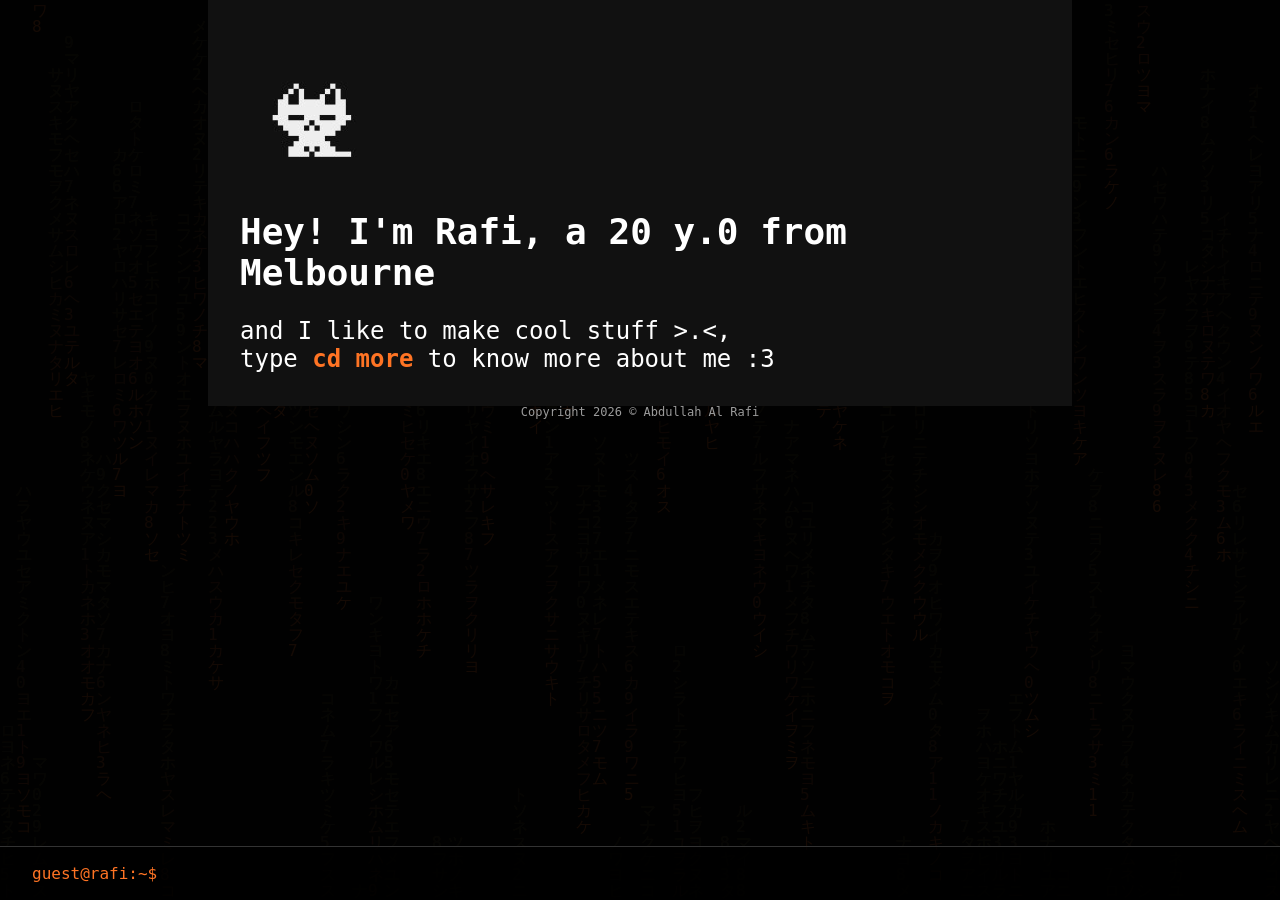
==== index.html @ a079b013 "Test 1" ====
<!DOCTYPE html>
<html lang="en">
<head>
    <meta charset="UTF-8">
    <meta name="viewport" content="width=device-width, initial-scale=1.0">
    <link rel="stylesheet" href="style.css">
    <title>rafi0w0</title>
    <link rel="icon" type="image/x-icon" href="pfp101.jpg">

</head>
<body class="body" >
  
    <canvas id="canvas"></canvas>
    <div class="container" id="container">
        <img src="logo.png" alt="Profile Picture" class="profile-image">
        <h1 style="font-size: 36px;">Hey! I'm Rafi, a 20 y.0 from Melbourne</h1>
        <p style="font-size: 24px;">and I like to make cool stuff >.<, <br>type <b style="color: #ff7424;">cd more</b> to know more about me :3</p>

        <div class="terminal" id="terminal">
            <div class="terminal-output" id="terminal-output"></div>
            <div class="terminal-line">
                <span class="prompt" align="down">guest@rafi:~$</span>
                <input type="text" id="terminal-input" autocomplete="off" spellcheck="false" autofocus>
            </div>
        </div>

        <footer class="footer">Copyright 2026 &copy; Abdullah Al Rafi</footer>
    </div>
    <script src="backend.js"></script>
    <script src="terminal.js"></script>
</body>
</html>
---- style.css ----
.body{
    background-color: #111111;
    color: #ffffff;
    font-family: monospace, sans-serif;
    margin: 0;
    overflow-x: hidden;
}

.navbar {
    position: fixed;
    color: inherit;
    text-decoration: none;
    top: 0;
    left: 0;
    width: 100%;
    padding: 1rem 2rem;
    z-index: 2;
}
a:link {
    color: #ffffff;
    text-decoration: none;
}

a:visited {
    color: #ffffff;
    text-decoration: none;
}

a:hover {
    color: #ffa060;
    text-decoration: underline;
}
a:active {
    color: #ff7424;
    text-decoration: underline;
}
#canvas {
    position: fixed;
    inset: 0;
    width: 100%;
    height: 100%;
    pointer-events: none;
    z-index: 0;
}

.container {
    background-color: #111111;
    margin: 0 auto;
    max-width: 800px;
    max-height: 150px;
    background-size: 300px 300px;
    position: relative;
    z-index: 1;
    padding: 4rem 2rem 12rem;
}

.terminal {
    position: fixed;
    bottom: 0;
    left: 0;
    width: 100%;
    box-sizing: border-box;
    padding: 1rem 2rem;
    background: rgba(0, 0, 0, 0.75);
    border-top: 1px solid #333;
    z-index: 2;
}

.terminal-output {
    max-height: 150px;
    overflow-y: auto;
}

.terminal-output div {
    margin-bottom: 0.25rem;
    white-space: pre-wrap;
}

.terminal-line {
    display: flex;
    align-items: center;
}

.prompt {
    color: #ff7424;
    margin-right: 0.5rem;
    white-space: nowrap;
}

#terminal-input {
    flex: 1;
    background: transparent;
    border: none;
    outline: none;
    color: #9b9b9b;
    font-family: inherit;
    font-size: inherit;
}

.Contact {
    margin-top: 2rem;
}

.footer {
    margin-top: 2rem;
    font-size: 12px;
    color: #9b9b9b;
    text-align: center;
    max-height: 100%;
}
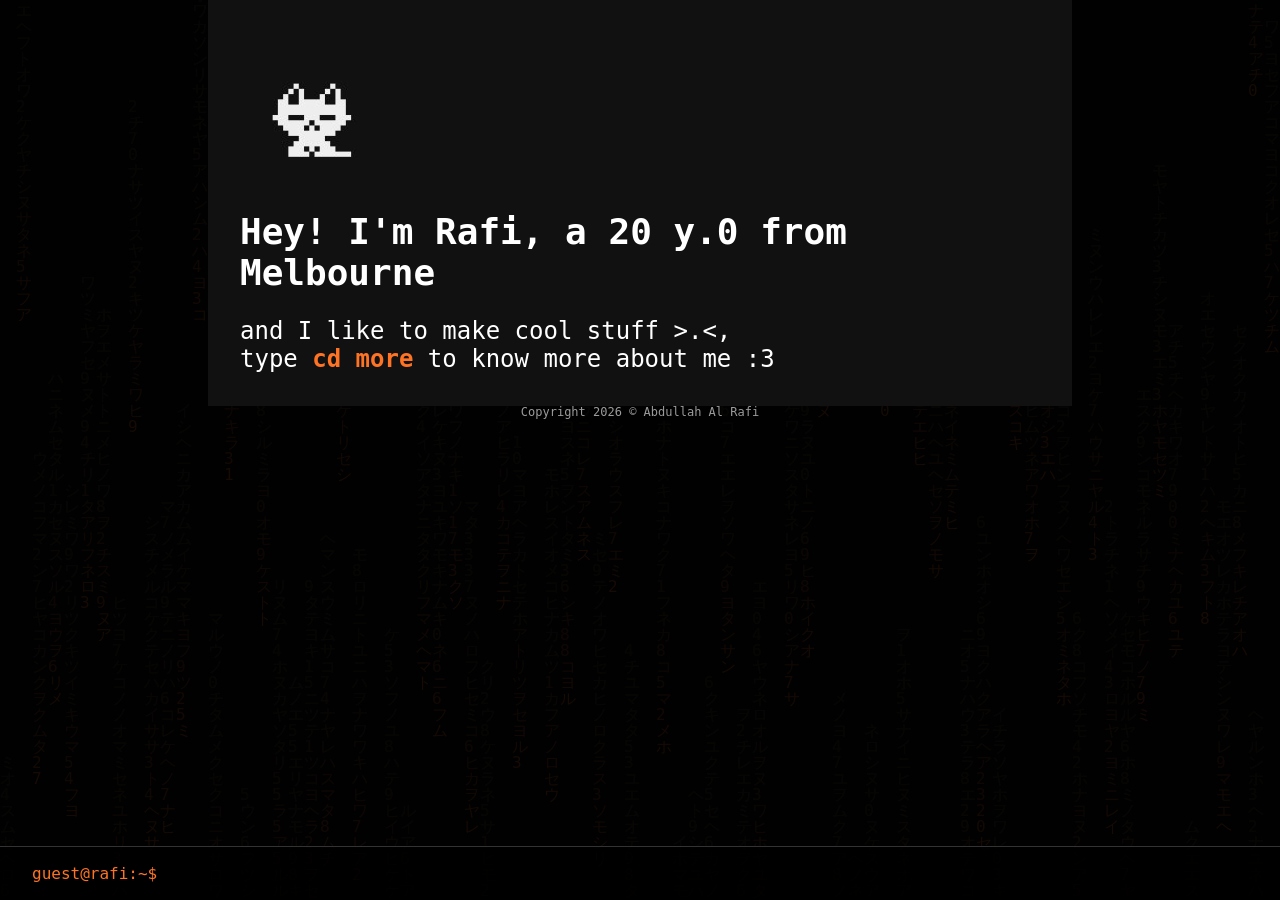
==== commit 12848e52: "fix the issue with autocorrect while using the terminal in mobile devices" ====
--- a/index.html
+++ b/index.html
@@ -20,7 +20,7 @@
             <div class="terminal-output" id="terminal-output"></div>
             <div class="terminal-line">
                 <span class="prompt" align="down">guest@rafi:~$</span>
-                <input type="text" id="terminal-input" autocomplete="off" spellcheck="false" autofocus>
+                <input type="text" id="terminal-input" autocomplete="off" spellcheck="false" autofocus autocapitalize="off">
             </div>
         </div>
 
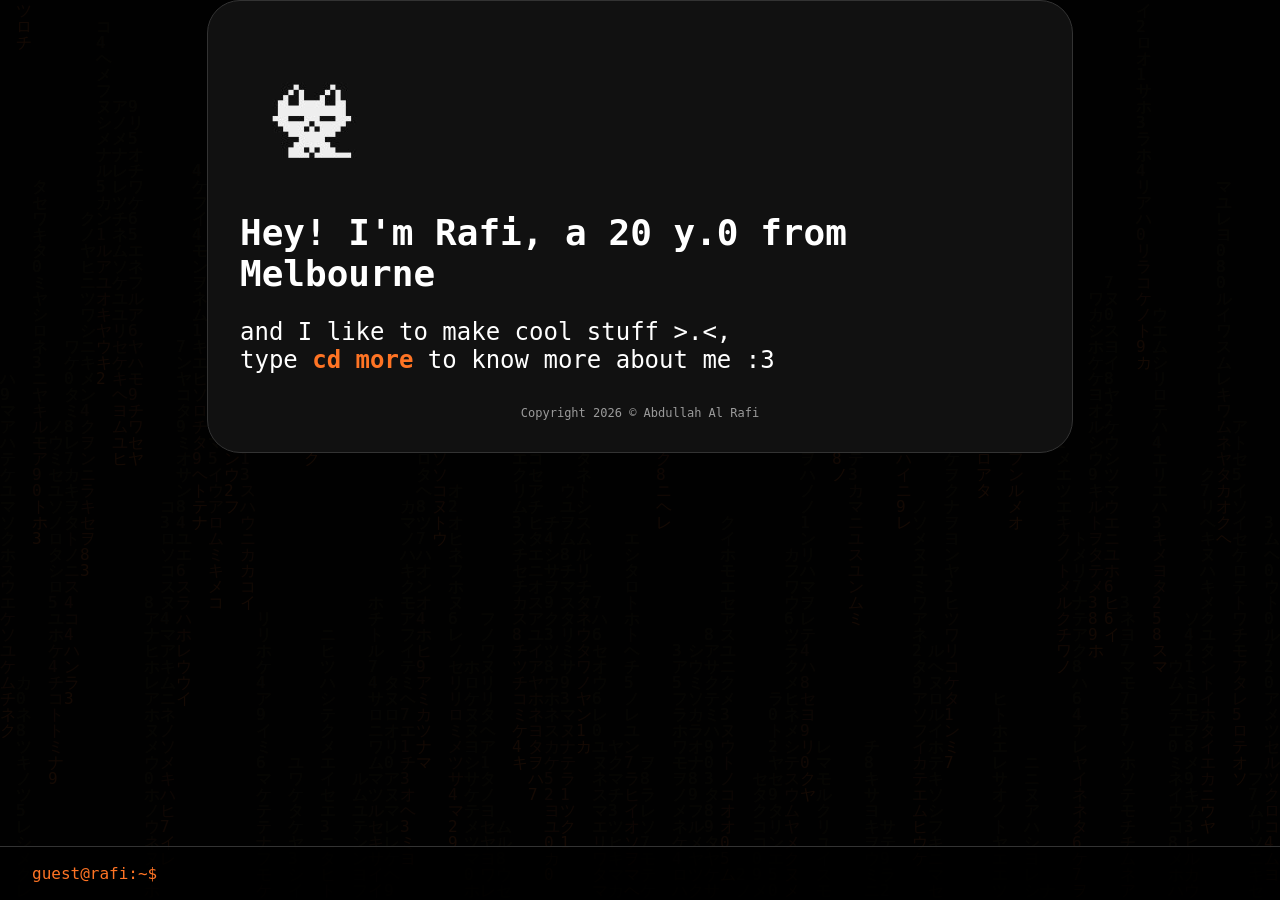
==== commit feffda20: "edited the favicon for home page" ====
--- a/index.html
+++ b/index.html
@@ -5,7 +5,7 @@
     <meta name="viewport" content="width=device-width, initial-scale=1.0">
     <link rel="stylesheet" href="style.css">
     <title>rafi0w0</title>
-    <link rel="icon" type="image/x-icon" href="pfp101.jpg">
+    <link rel="icon" type="image/x-icon" href="logo.png">
 
 </head>
 <body class="body" >
--- a/style.css
+++ b/style.css
@@ -47,11 +47,12 @@
     background-color: #111111;
     margin: 0 auto;
     max-width: 800px;
-    max-height: 150px;
     background-size: 300px 300px;
     position: relative;
     z-index: 1;
-    padding: 4rem 2rem 12rem;
+    padding: 4rem 2rem 2rem;
+    border: 1px solid #333;
+    border-radius: 33px;
 }
 
 .terminal {
